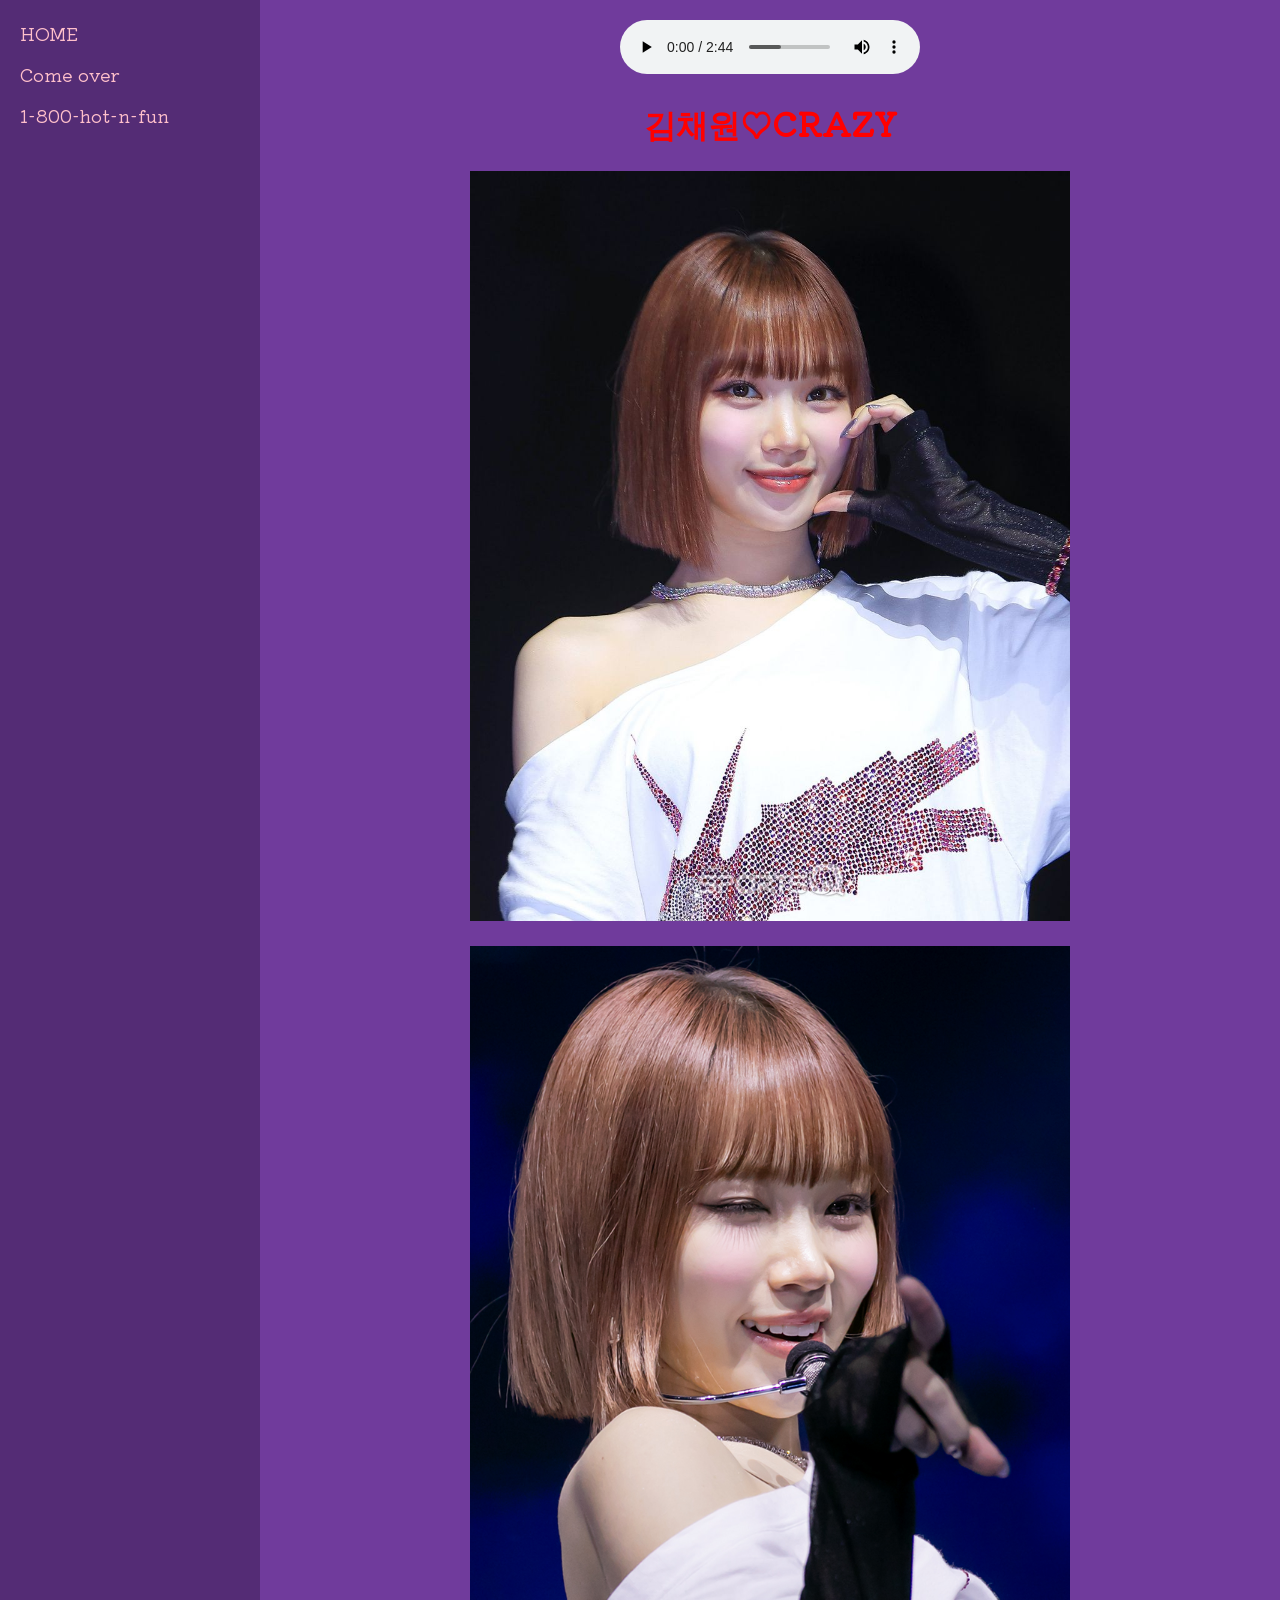
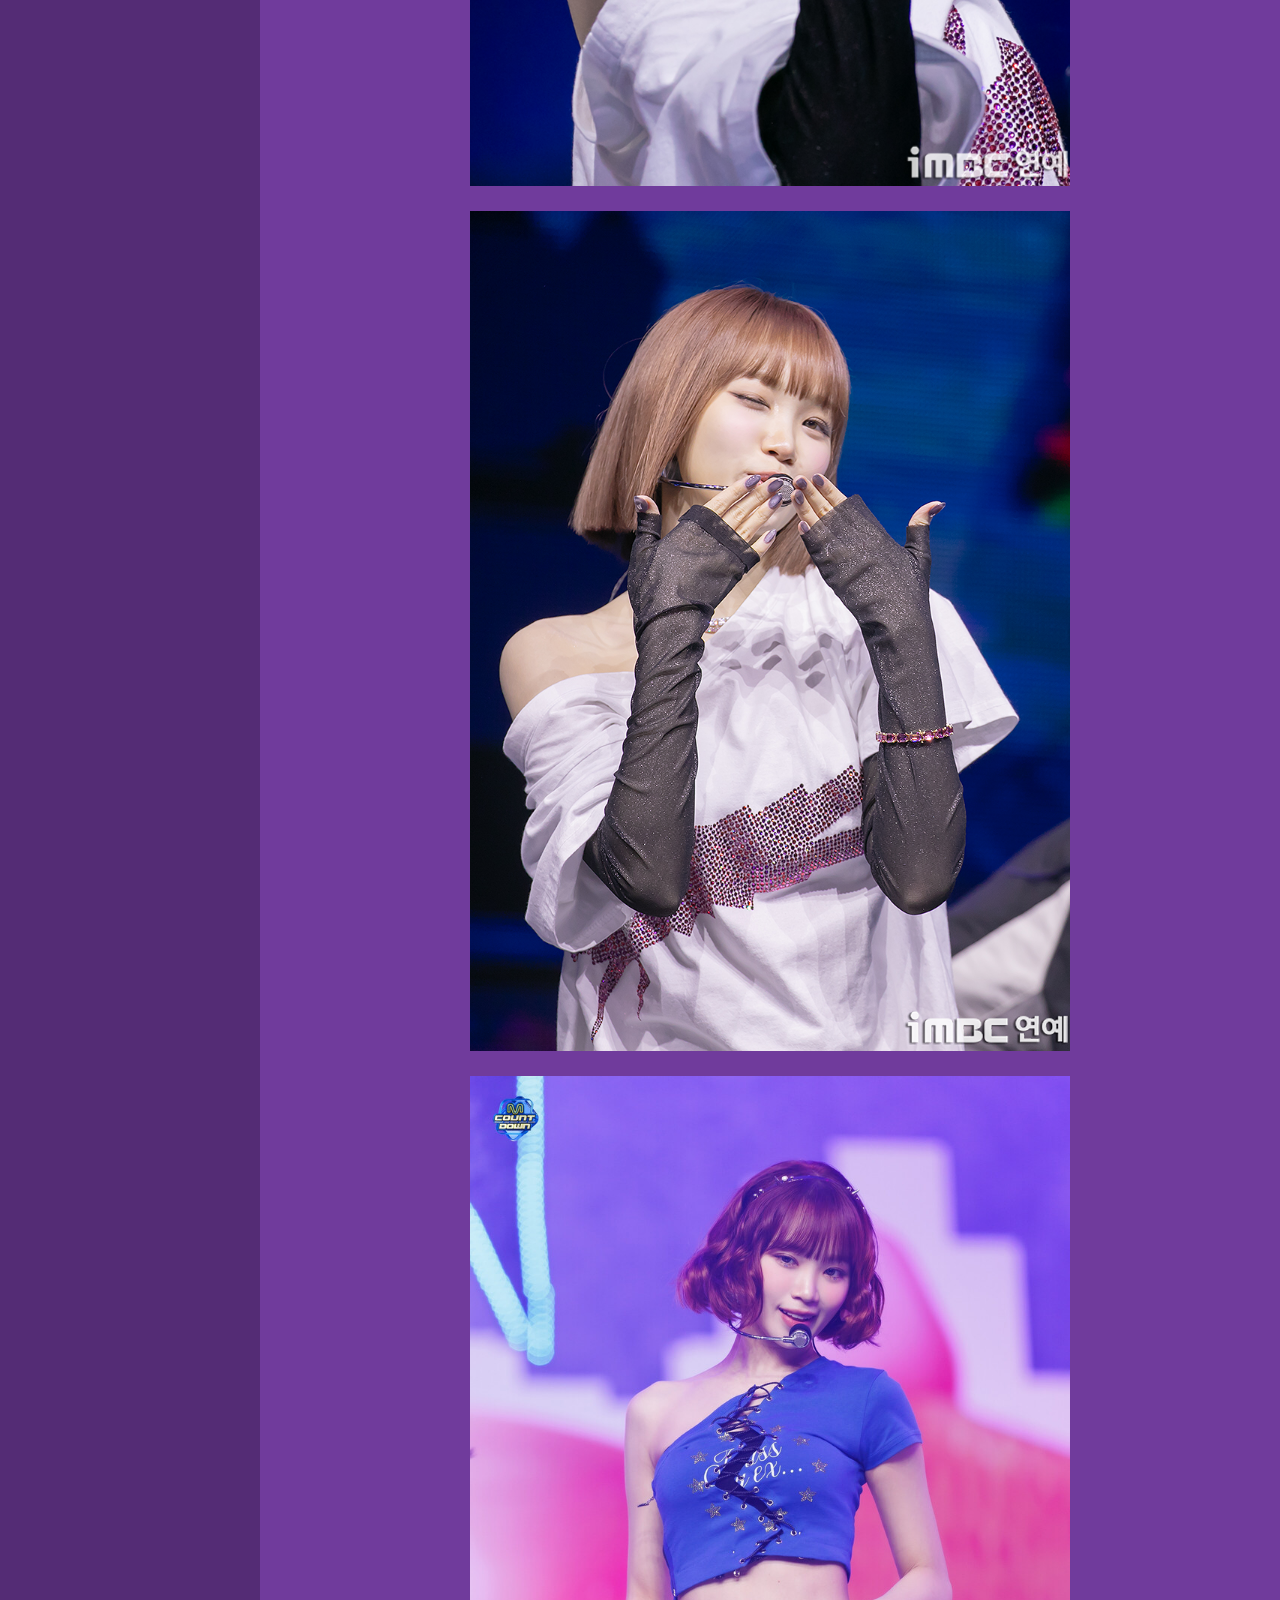
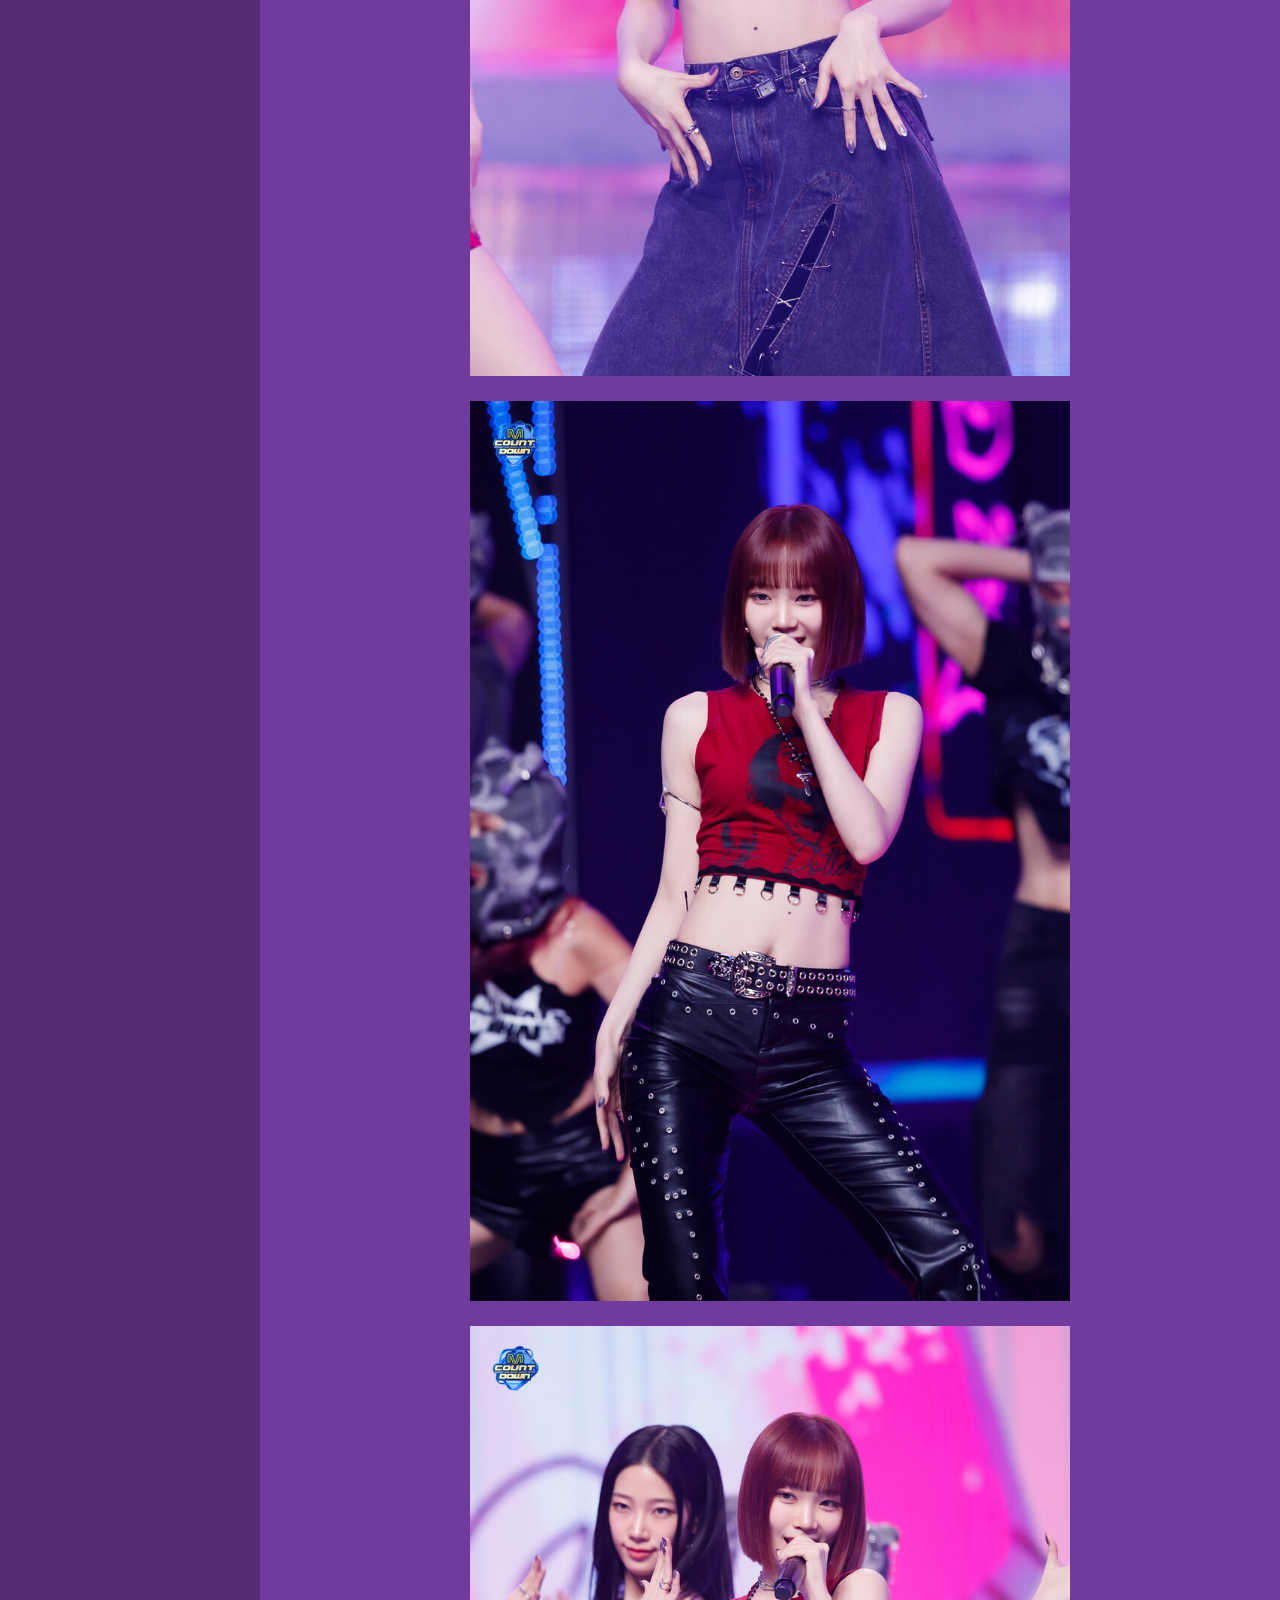
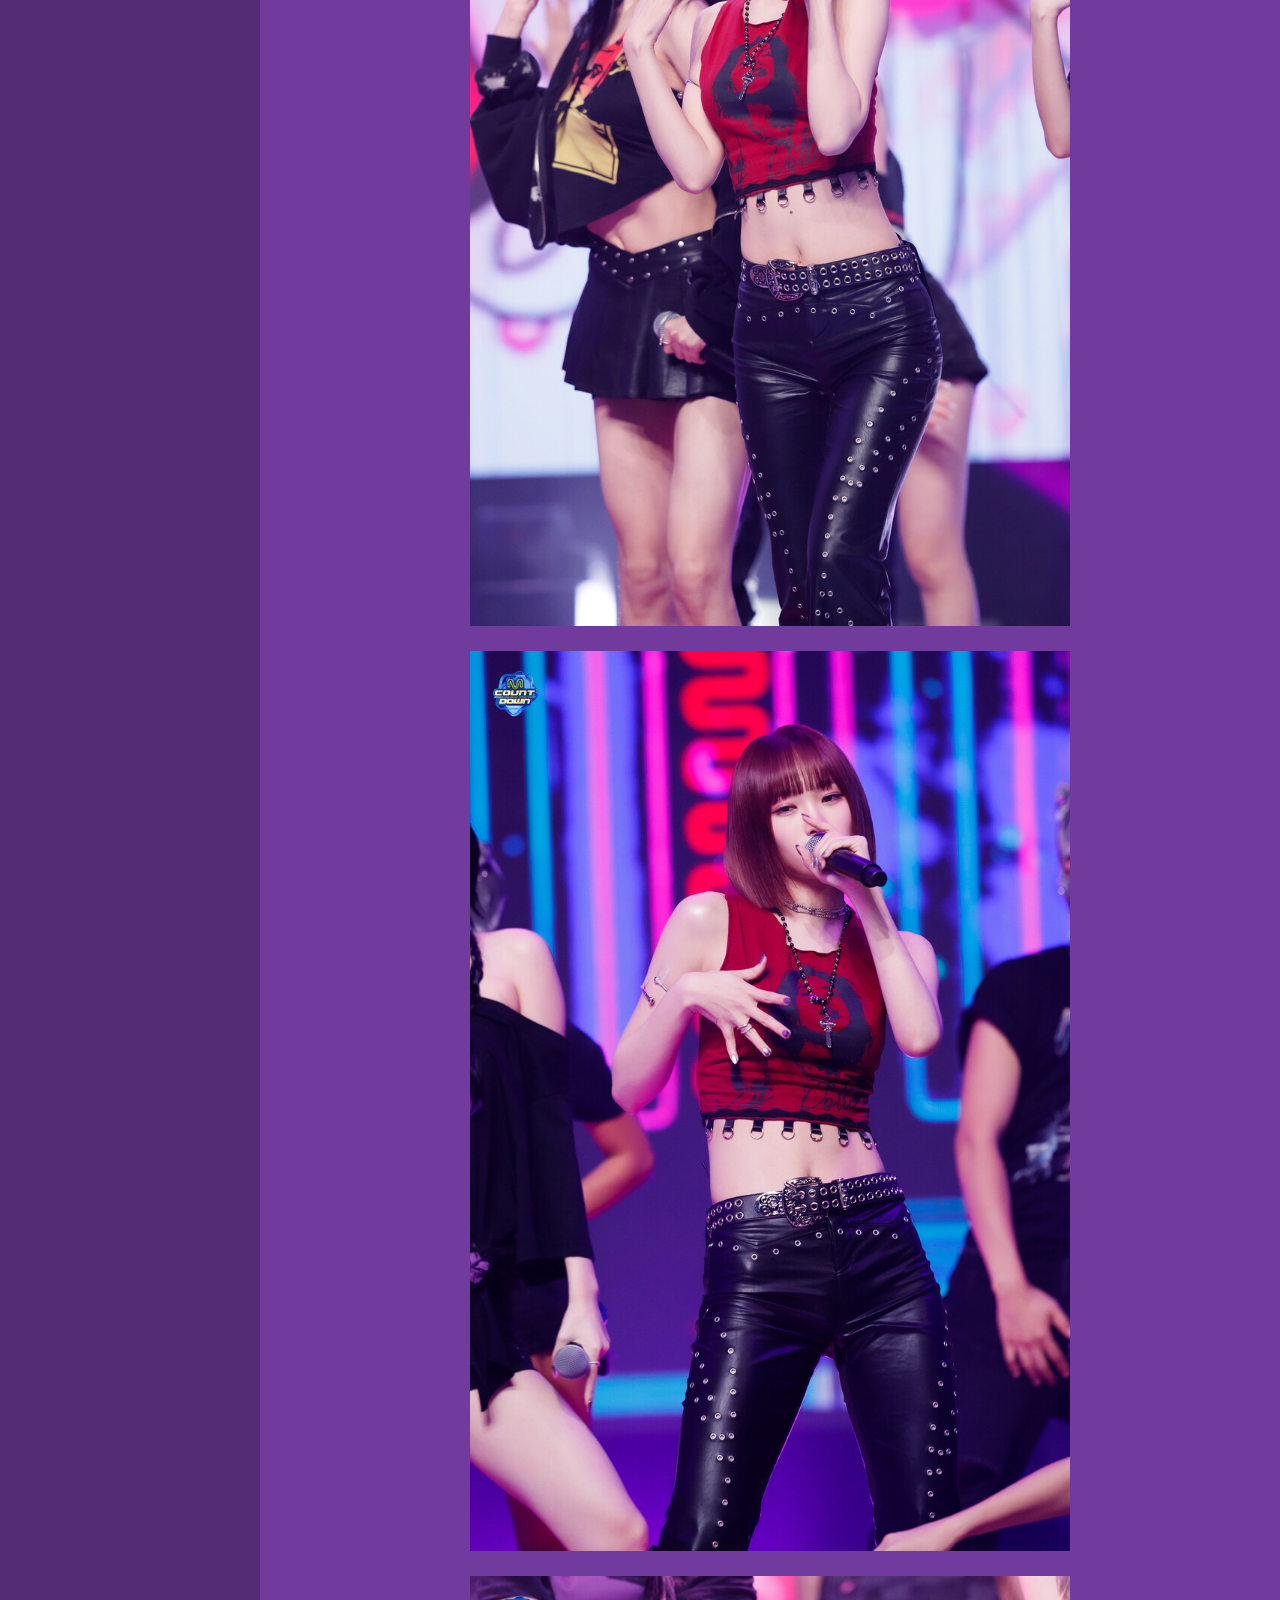
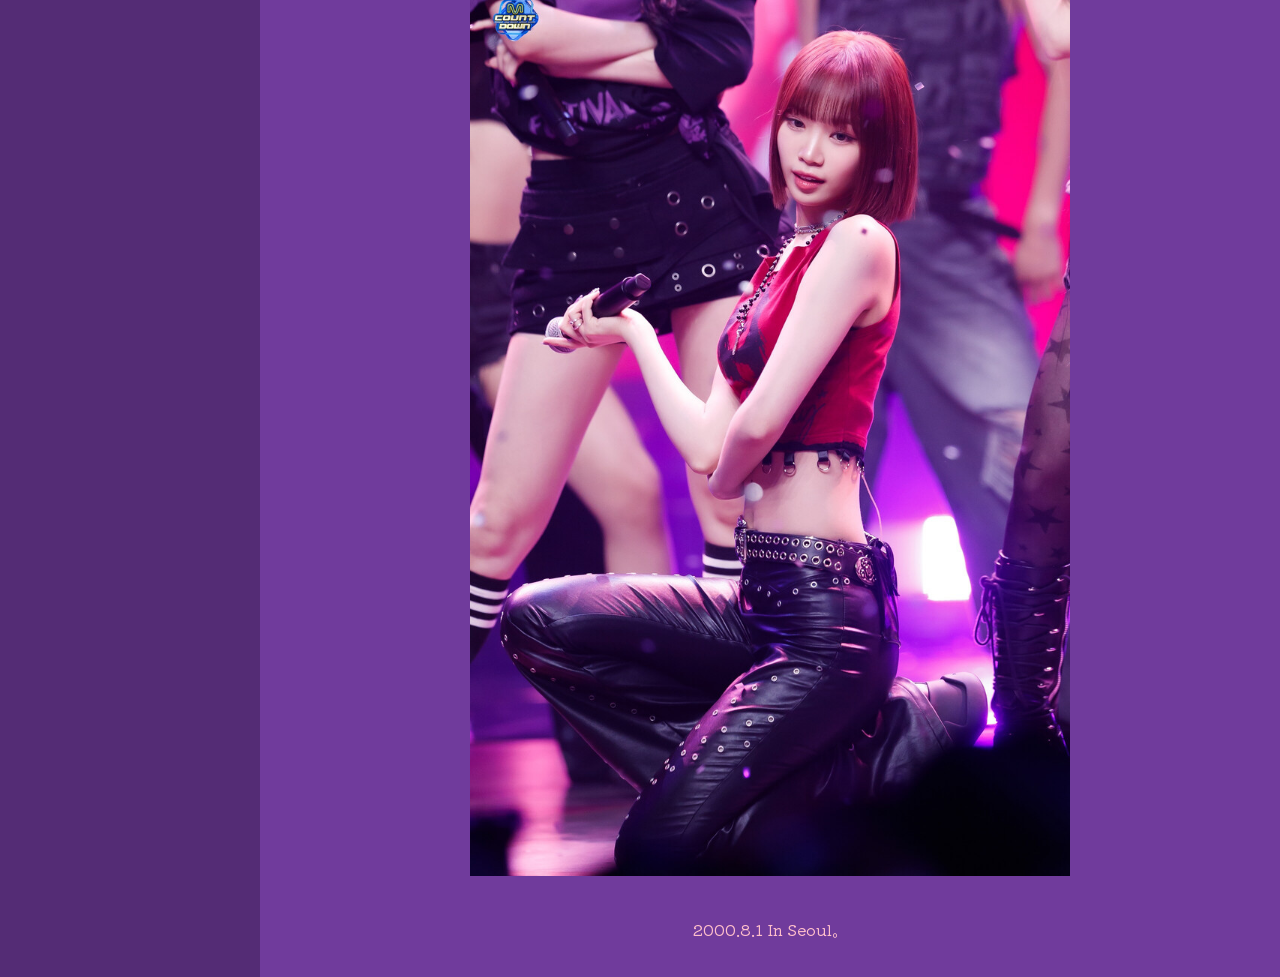
==== HTML/index.html @ 03705246 "Rename CRAZY.html to index.html" ====
<!DOCTYPE html>
<html lang="ja">
<head>
  <meta charset="UTF-8">
  <meta name="viewport" content="width=device-width, initial-scale=1.0">
  <title>CHAEWON in CRAZY</title>

  <!-- Google Fonts -->
  <link rel="preconnect" href="https://fonts.googleapis.com">
  <link rel="preconnect" href="https://fonts.gstatic.com" crossorigin>
  <link href="https://fonts.googleapis.com/css2?family=Kiwi+Maru&display=swap" rel="stylesheet">

  <style>
    body {
      margin: 0;
      background-color: rgb(112, 59, 156);
      font-family: 'Kiwi Maru', serif;
      color: pink;
    }

    .container {
      display: flex;
      min-height: 100vh;
    }

    /* 左メニュー */
    .menu {
      width: 220px;
      background: rgba(0,0,0,0.25);
      padding: 20px;
    }

    .menu ul {
      list-style: none;
      padding: 0;
      margin: 0;
    }

    .menu li {
      margin-bottom: 15px;
    }

    .menu a {
      color: pink;
      text-decoration: none;
      font-size: 18px;
    }

    .menu a:hover {
      color: yellow;
    }

    /* メイン */
    .main {
      flex: 1;
      text-align: center;
      padding: 20px;
    }

    h1 {
      color: red;
    }

    .gallery img {
      max-width: 600px;
      width: 100%;
      margin-bottom: 20px;
    }

    /* 📱 スマホ対応 */
    @media (max-width: 768px) {
      .container {
        flex-direction: column;
      }

      .menu {
        width: 100%;
        text-align: center;
      }

      .menu li {
        display: inline-block;
        margin: 0 10px;
      }
    }
  </style>
</head>

<body>

<div class="container">

  <!-- メニュー -->
  <nav class="menu">
    <ul>
      <li><a href="#">HOME</a></li>
      <li><a href="Come_over.html">Come over</a></li>
      <li><a href="#">1-800-hot-n-fun</a></li>
    </ul>
  </nav>

  <!-- メイン -->
  <div class="main">

    <!-- 音楽 -->
    <audio controls src="audio/CRAZY.mp3"></audio>

    <h1>김채원♡CRAZY</h1>

    <!-- 画像ギャラリー -->
    <div class="gallery">
  <img src="image/CRAZY/CRAZY1.jpg" alt="">
  <img src="image/CRAZY/CRAZY2.jpg" alt="">
  <img src="image/CRAZY/CRAZY3.jpg" alt="">
  <img src="image/CRAZY/CRAZY4.jpeg" alt="">
  <img src="image/CRAZY/CRAZY5.jpeg" alt="">
  <img src="image/CRAZY/CRAZY6.jpeg" alt="">
  <img src="image/CRAZY/CRAZY7.jpeg" alt="">
  <img src="image/CRAZY/CRAZY8.jpeg" alt="">
　</div>

    <p>2000.8.1 In Seoul。</p>

  </div>
</div>

</body>
</html>
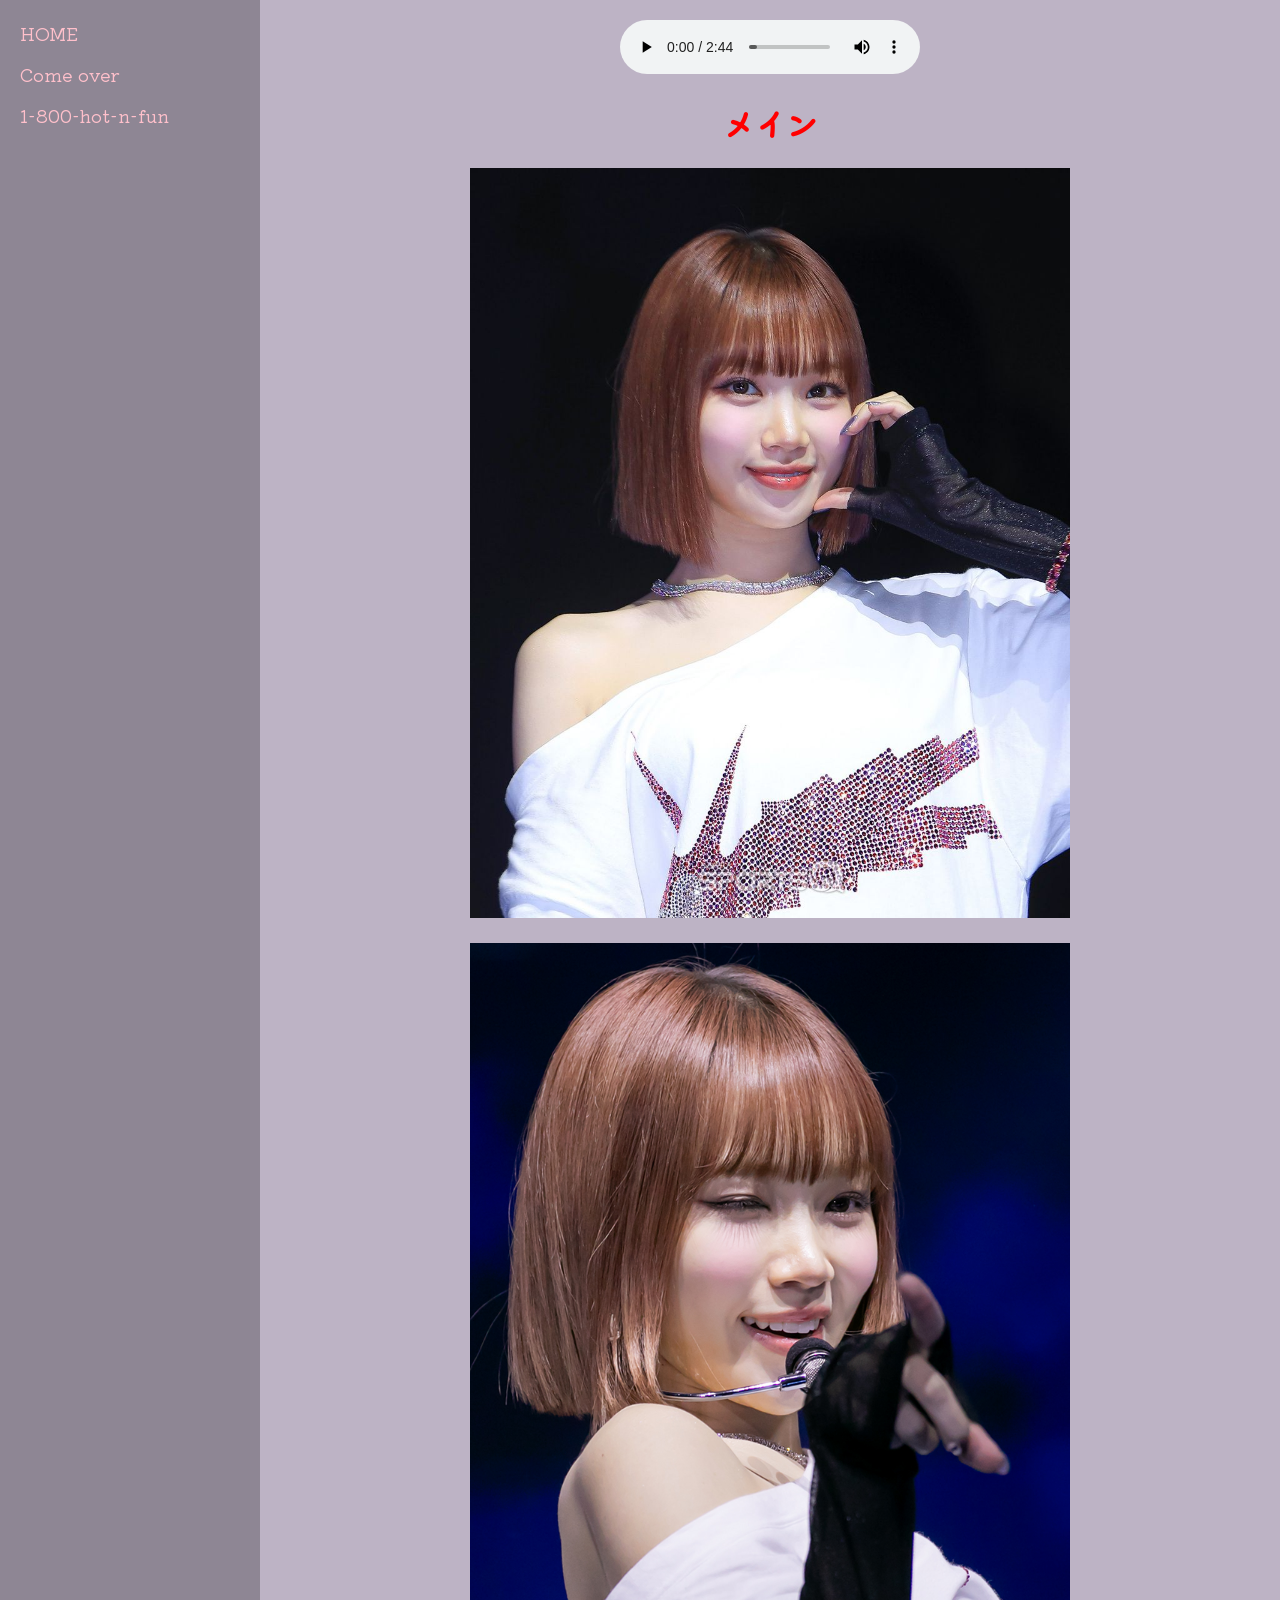
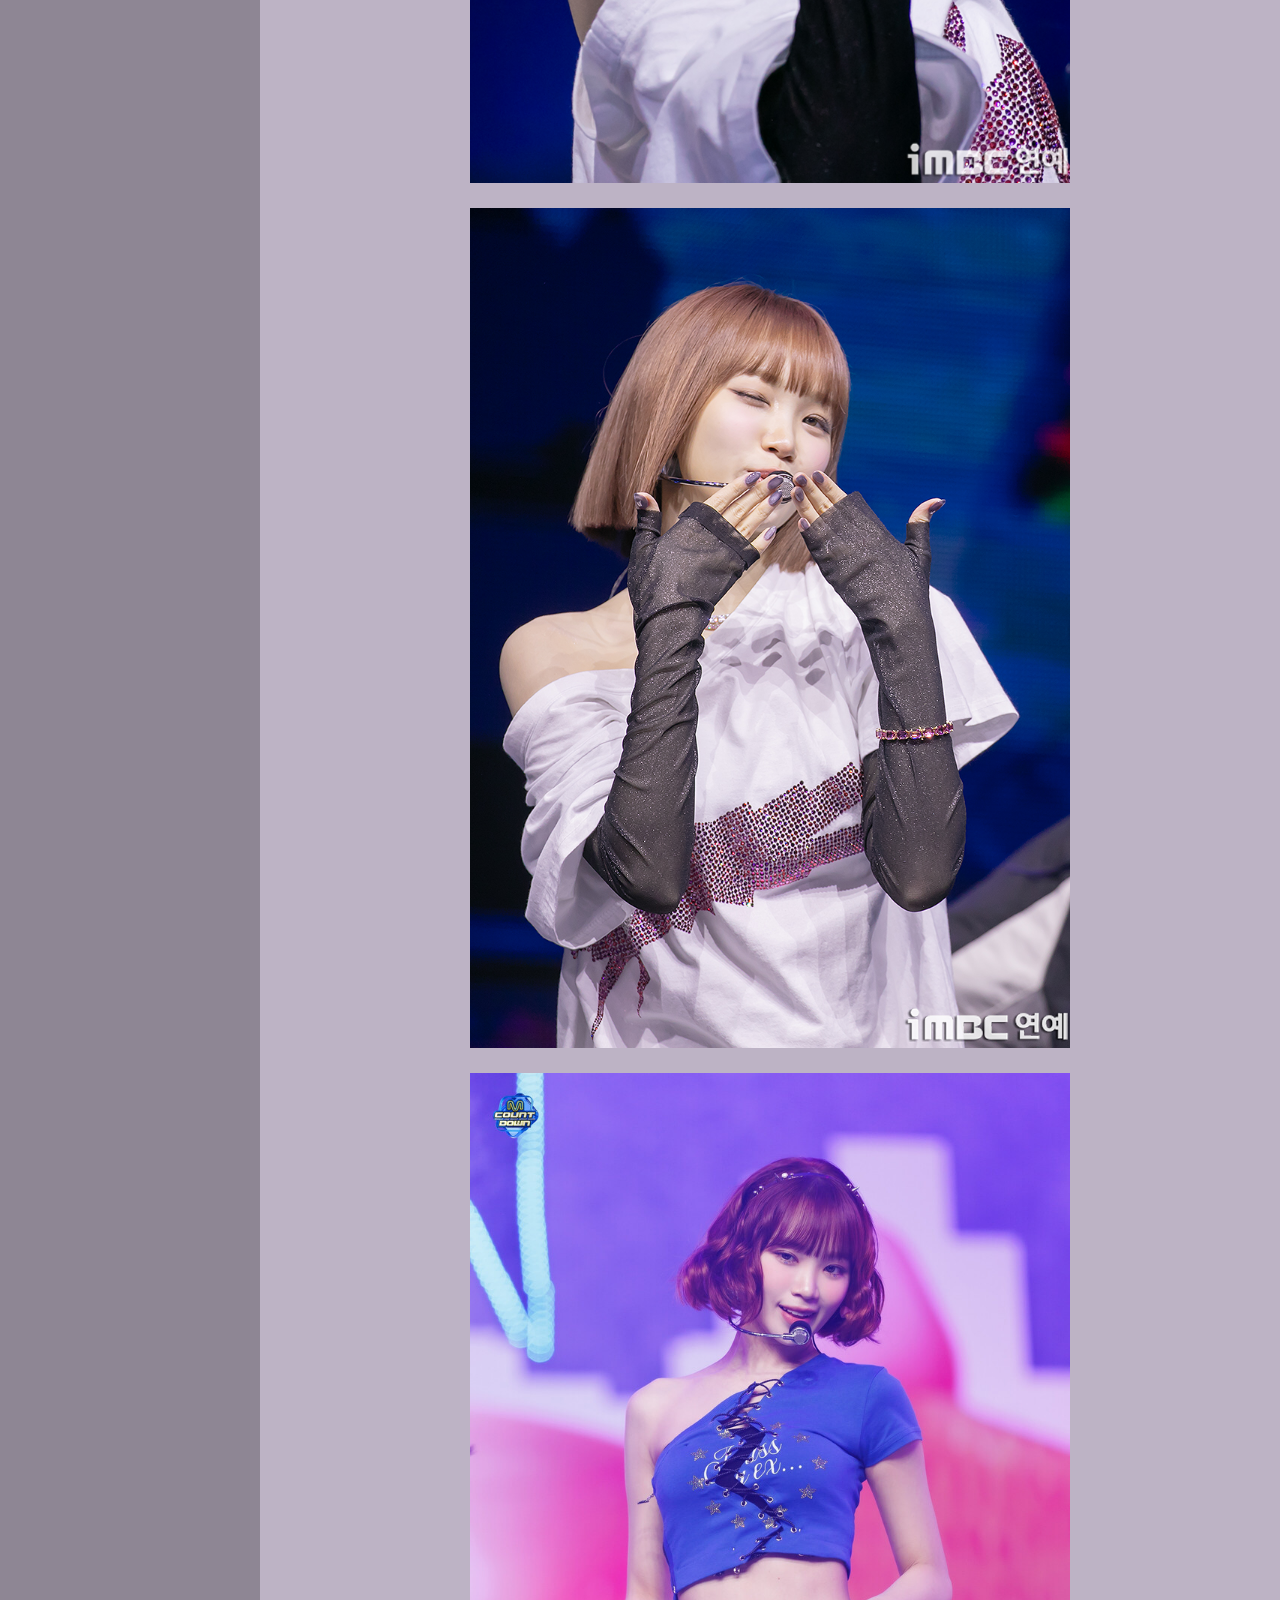
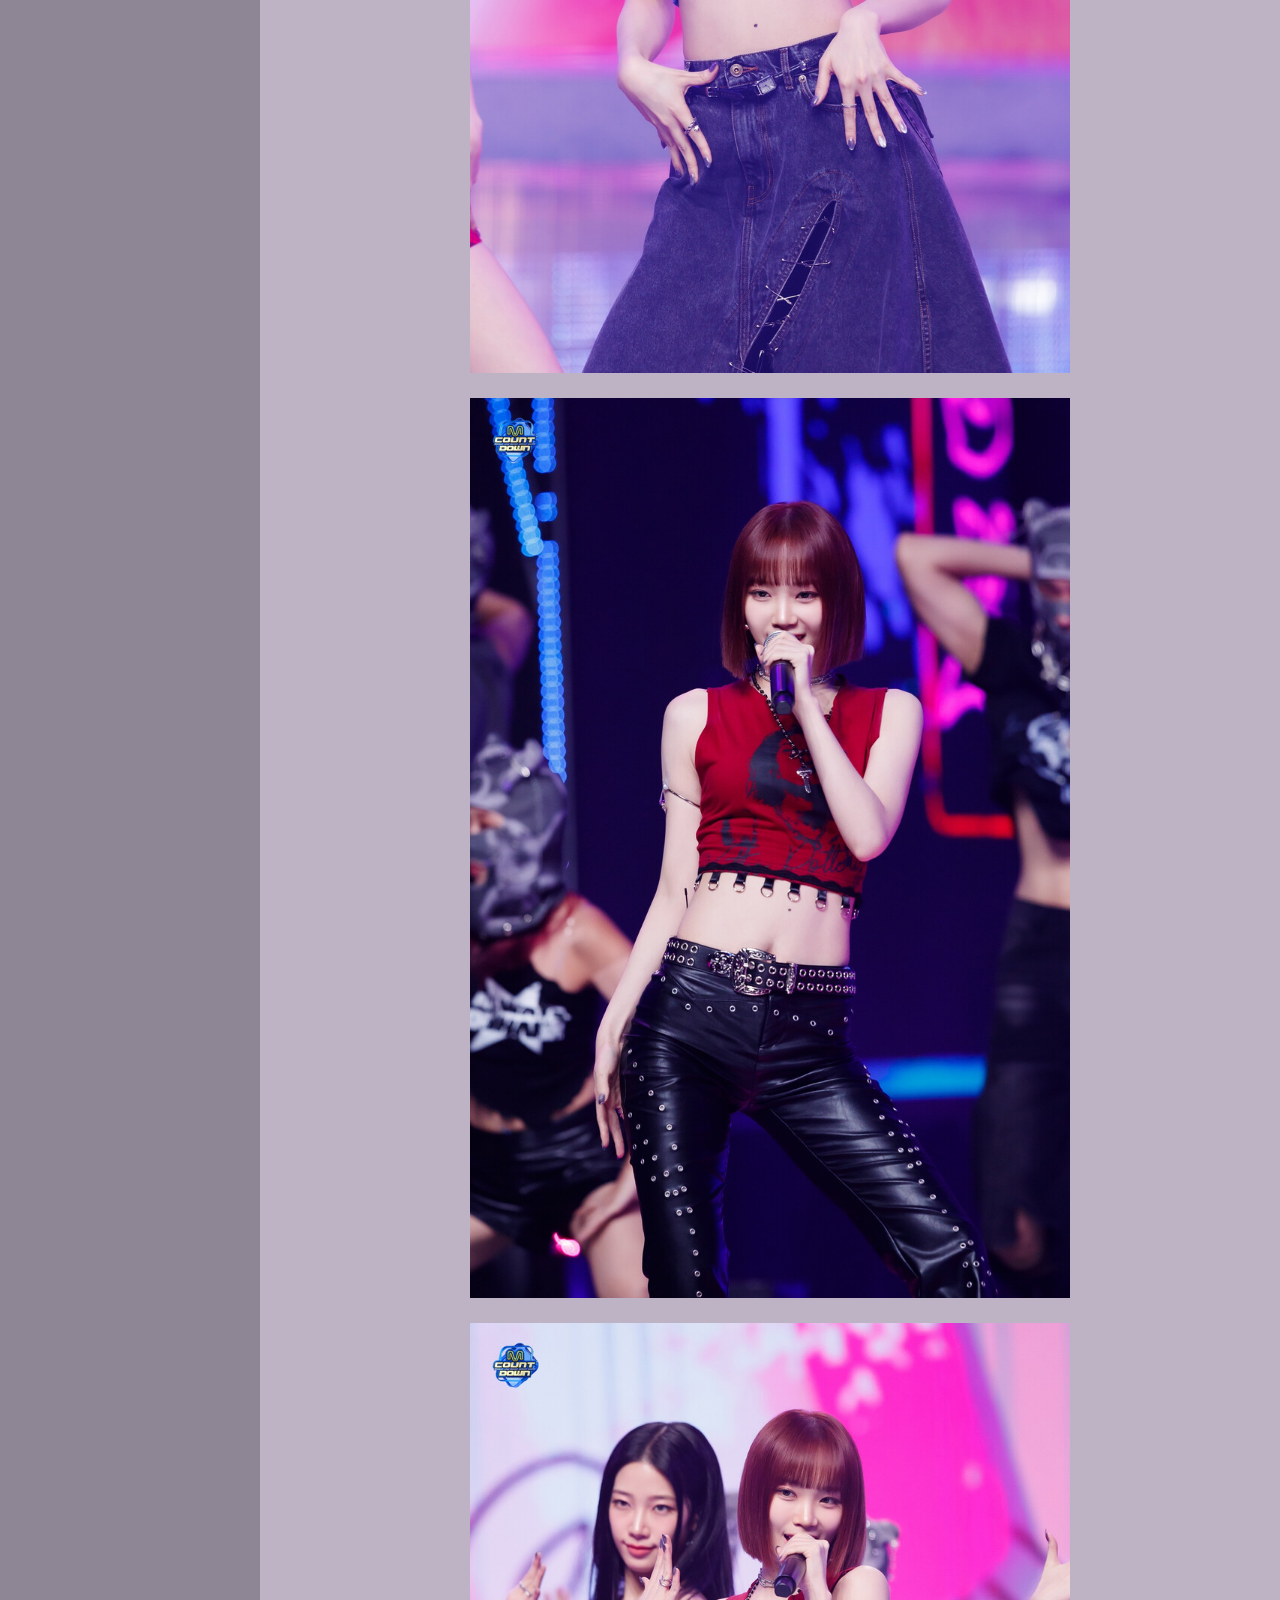
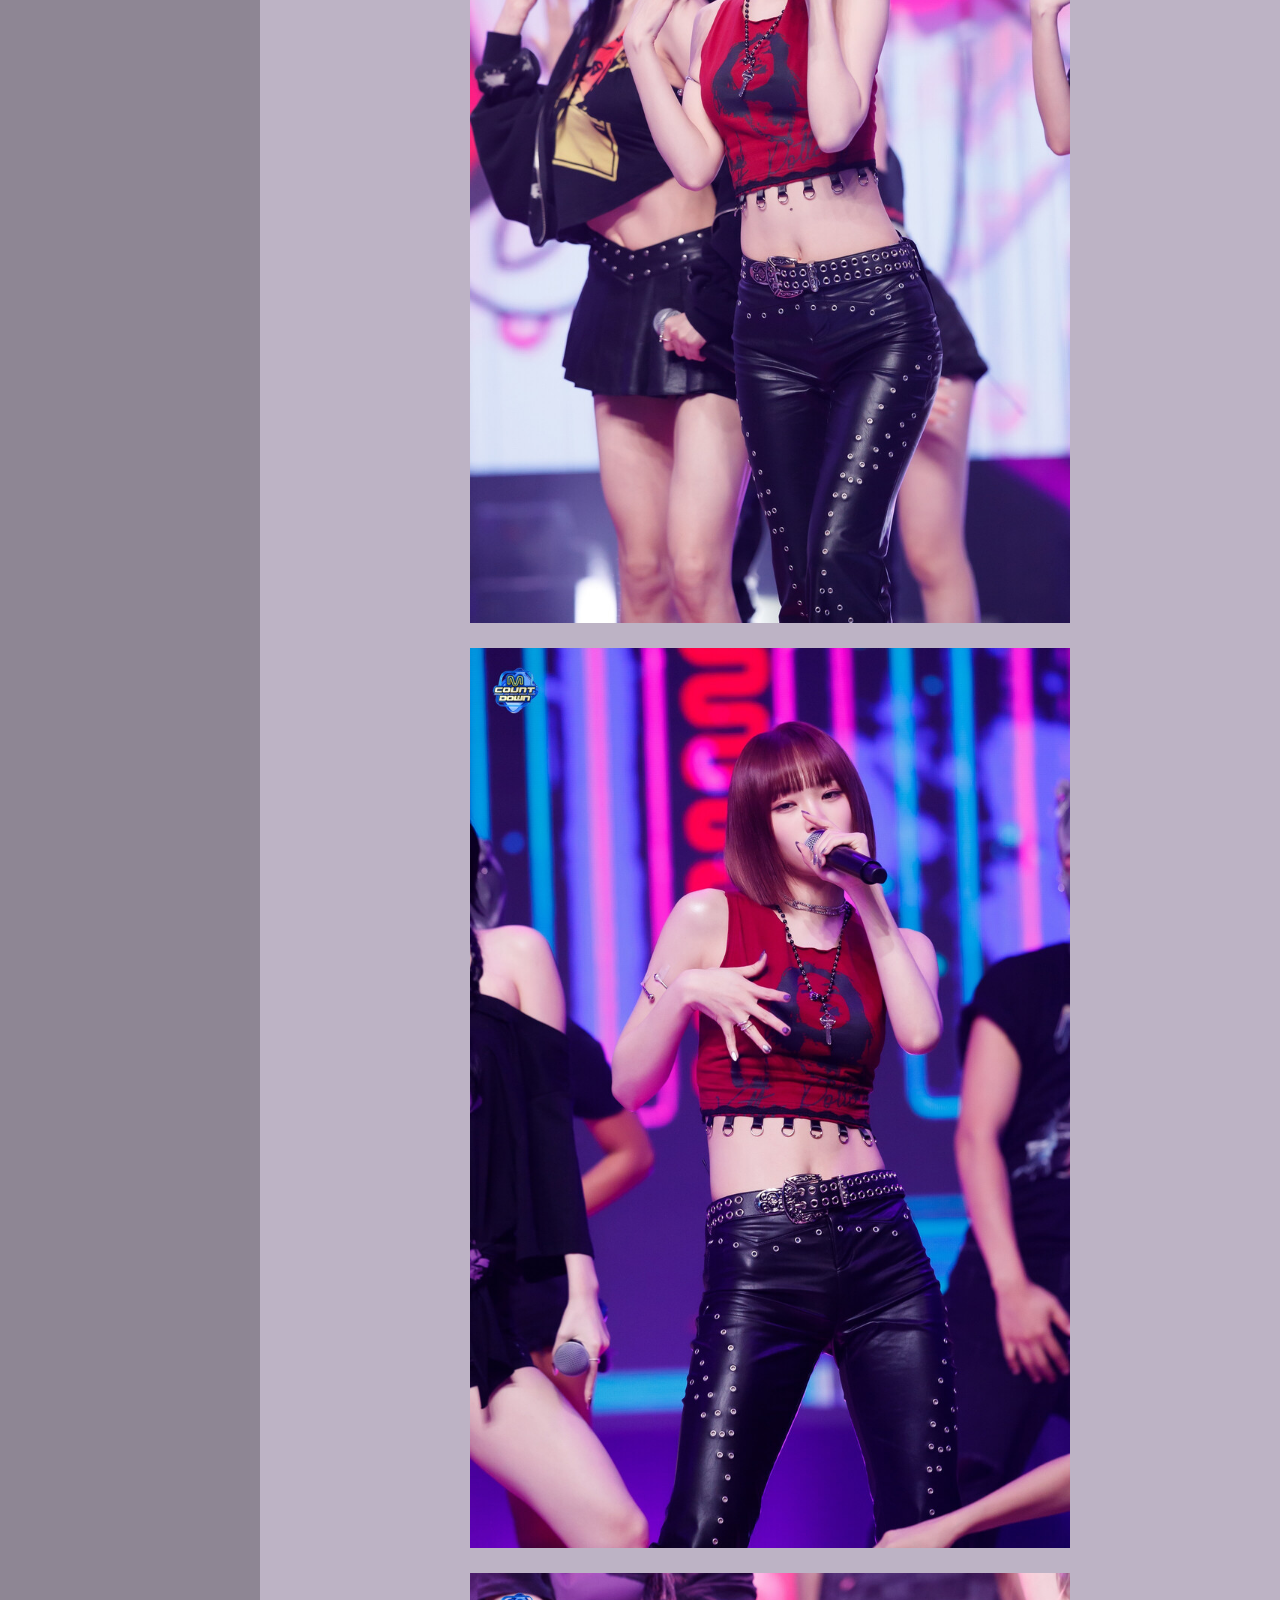
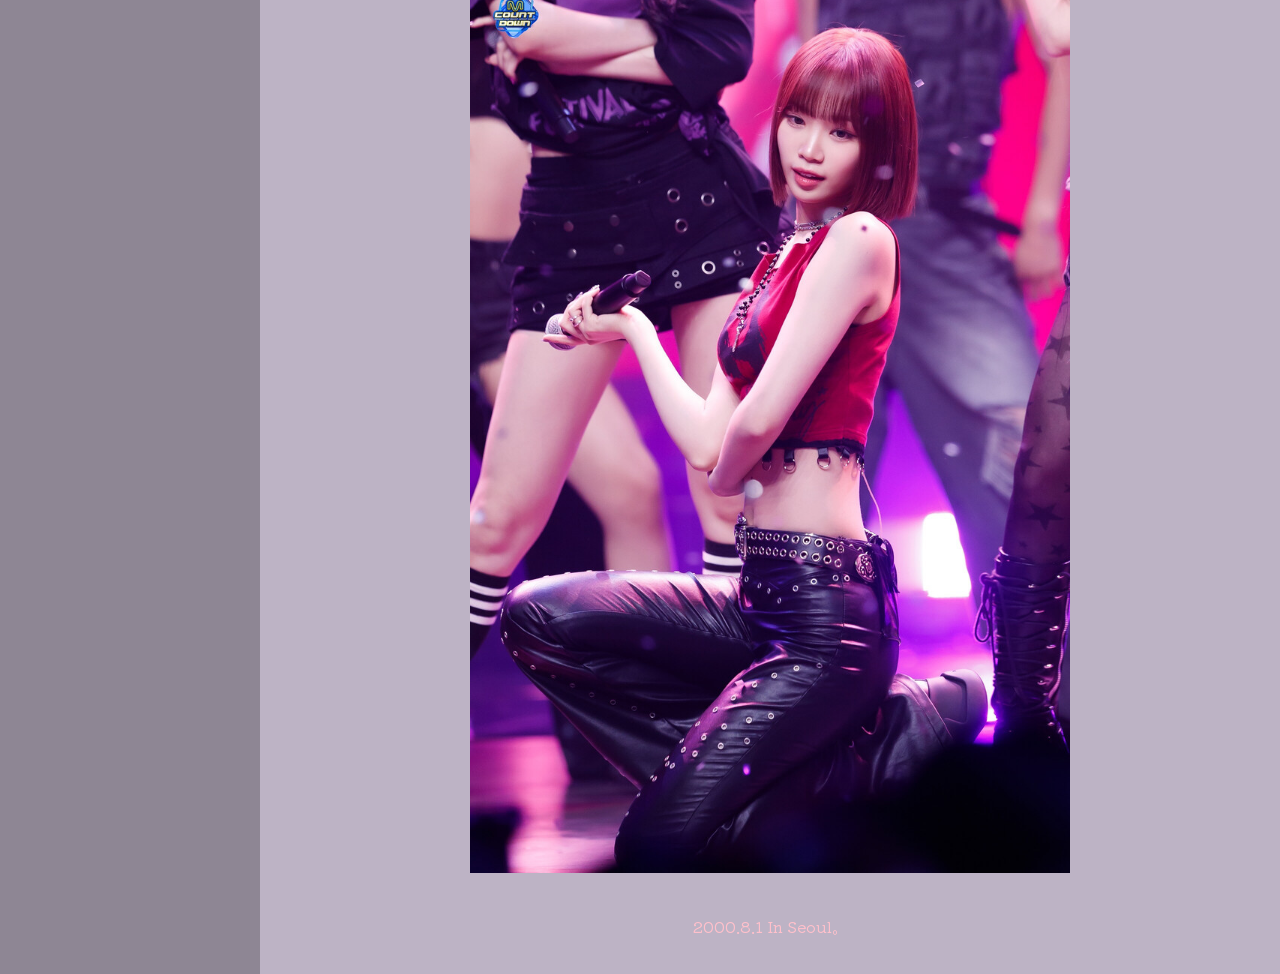
==== commit 6197d15b: "Rename MAIN.html to index.html" ====
--- a/HTML/index.html
+++ b/HTML/index.html
@@ -1,128 +1,128 @@
-<!DOCTYPE html>
-<html lang="ja">
-<head>
-  <meta charset="UTF-8">
-  <meta name="viewport" content="width=device-width, initial-scale=1.0">
-  <title>CHAEWON in CRAZY</title>
-
-  <!-- Google Fonts -->
-  <link rel="preconnect" href="https://fonts.googleapis.com">
-  <link rel="preconnect" href="https://fonts.gstatic.com" crossorigin>
-  <link href="https://fonts.googleapis.com/css2?family=Kiwi+Maru&display=swap" rel="stylesheet">
-
-  <style>
-    body {
-      margin: 0;
-      background-color: rgb(112, 59, 156);
-      font-family: 'Kiwi Maru', serif;
-      color: pink;
-    }
-
-    .container {
-      display: flex;
-      min-height: 100vh;
-    }
-
-    /* 左メニュー */
-    .menu {
-      width: 220px;
-      background: rgba(0,0,0,0.25);
-      padding: 20px;
-    }
-
-    .menu ul {
-      list-style: none;
-      padding: 0;
-      margin: 0;
-    }
-
-    .menu li {
-      margin-bottom: 15px;
-    }
-
-    .menu a {
-      color: pink;
-      text-decoration: none;
-      font-size: 18px;
-    }
-
-    .menu a:hover {
-      color: yellow;
-    }
-
-    /* メイン */
-    .main {
-      flex: 1;
-      text-align: center;
-      padding: 20px;
-    }
-
-    h1 {
-      color: red;
-    }
-
-    .gallery img {
-      max-width: 600px;
-      width: 100%;
-      margin-bottom: 20px;
-    }
-
-    /* 📱 スマホ対応 */
-    @media (max-width: 768px) {
-      .container {
-        flex-direction: column;
-      }
-
-      .menu {
-        width: 100%;
-        text-align: center;
-      }
-
-      .menu li {
-        display: inline-block;
-        margin: 0 10px;
-      }
-    }
-  </style>
-</head>
-
-<body>
-
-<div class="container">
-
-  <!-- メニュー -->
-  <nav class="menu">
-    <ul>
-      <li><a href="#">HOME</a></li>
-      <li><a href="Come_over.html">Come over</a></li>
-      <li><a href="#">1-800-hot-n-fun</a></li>
-    </ul>
-  </nav>
-
-  <!-- メイン -->
-  <div class="main">
-
-    <!-- 音楽 -->
-    <audio controls src="audio/CRAZY.mp3"></audio>
-
-    <h1>김채원♡CRAZY</h1>
-
-    <!-- 画像ギャラリー -->
-    <div class="gallery">
-  <img src="image/CRAZY/CRAZY1.jpg" alt="">
-  <img src="image/CRAZY/CRAZY2.jpg" alt="">
-  <img src="image/CRAZY/CRAZY3.jpg" alt="">
-  <img src="image/CRAZY/CRAZY4.jpeg" alt="">
-  <img src="image/CRAZY/CRAZY5.jpeg" alt="">
-  <img src="image/CRAZY/CRAZY6.jpeg" alt="">
-  <img src="image/CRAZY/CRAZY7.jpeg" alt="">
-  <img src="image/CRAZY/CRAZY8.jpeg" alt="">
-　</div>
-
-    <p>2000.8.1 In Seoul。</p>
-
-  </div>
-</div>
-
-</body>
-</html>
+<!DOCTYPE html>
+<html lang="ja">
+<head>
+  <meta charset="UTF-8">
+  <meta name="viewport" content="width=device-width, initial-scale=1.0">
+  <title>メイン</title>
+
+  <!-- Google Fonts -->
+  <link rel="preconnect" href="https://fonts.googleapis.com">
+  <link rel="preconnect" href="https://fonts.gstatic.com" crossorigin>
+  <link href="https://fonts.googleapis.com/css2?family=Kiwi+Maru&display=swap" rel="stylesheet">
+
+  <style>
+    body {
+      margin: 0;
+      background-color: rgb(189, 179, 197);
+      font-family: 'Kiwi Maru', serif;
+      color: pink;
+    }
+
+    .container {
+      display: flex;
+      min-height: 100vh;
+    }
+
+    /* 左メニュー */
+    .menu {
+      width: 220px;
+      background: rgba(0,0,0,0.25);
+      padding: 20px;
+    }
+
+    .menu ul {
+      list-style: none;
+      padding: 0;
+      margin: 0;
+    }
+
+    .menu li {
+      margin-bottom: 15px;
+    }
+
+    .menu a {
+      color: pink;
+      text-decoration: none;
+      font-size: 18px;
+    }
+
+    .menu a:hover {
+      color: yellow;
+    }
+
+    /* メイン */
+    .main {
+      flex: 1;
+      text-align: center;
+      padding: 20px;
+    }
+
+    h1 {
+      color: red;
+    }
+
+    .gallery img {
+      max-width: 600px;
+      width: 100%;
+      margin-bottom: 20px;
+    }
+
+    /* 📱 スマホ対応 */
+    @media (max-width: 768px) {
+      .container {
+        flex-direction: column;
+      }
+
+      .menu {
+        width: 100%;
+        text-align: center;
+      }
+
+      .menu li {
+        display: inline-block;
+        margin: 0 10px;
+      }
+    }
+  </style>
+</head>
+
+<body>
+
+<div class="container">
+
+  <!-- メニュー -->
+  <nav class="menu">
+    <ul>
+      <li><a href="#">HOME</a></li>
+      <li><a href="./Come_over.html">Come over</a></li>
+      <li><a href="#">1-800-hot-n-fun</a></li>
+    </ul>
+  </nav>
+
+  <!-- メイン -->
+  <div class="main">
+
+    <!-- 音楽 -->
+    <audio controls src="audio/CRAZY.mp3"></audio>
+
+    <h1>メイン</h1>
+
+    <!-- 画像ギャラリー -->
+    <div class="gallery">
+  <img src="image/CRAZY/CRAZY1.jpg" alt="">
+  <img src="image/CRAZY/CRAZY2.jpg" alt="">
+  <img src="image/CRAZY/CRAZY3.jpg" alt="">
+  <img src="image/CRAZY/CRAZY4.jpeg" alt="">
+  <img src="image/CRAZY/CRAZY5.jpeg" alt="">
+  <img src="image/CRAZY/CRAZY6.jpeg" alt="">
+  <img src="image/CRAZY/CRAZY7.jpeg" alt="">
+  <img src="image/CRAZY/CRAZY8.jpeg" alt="">
+　</div>
+
+    <p>2000.8.1 In Seoul。</p>
+
+  </div>
+</div>
+
+</body>
+</html>
